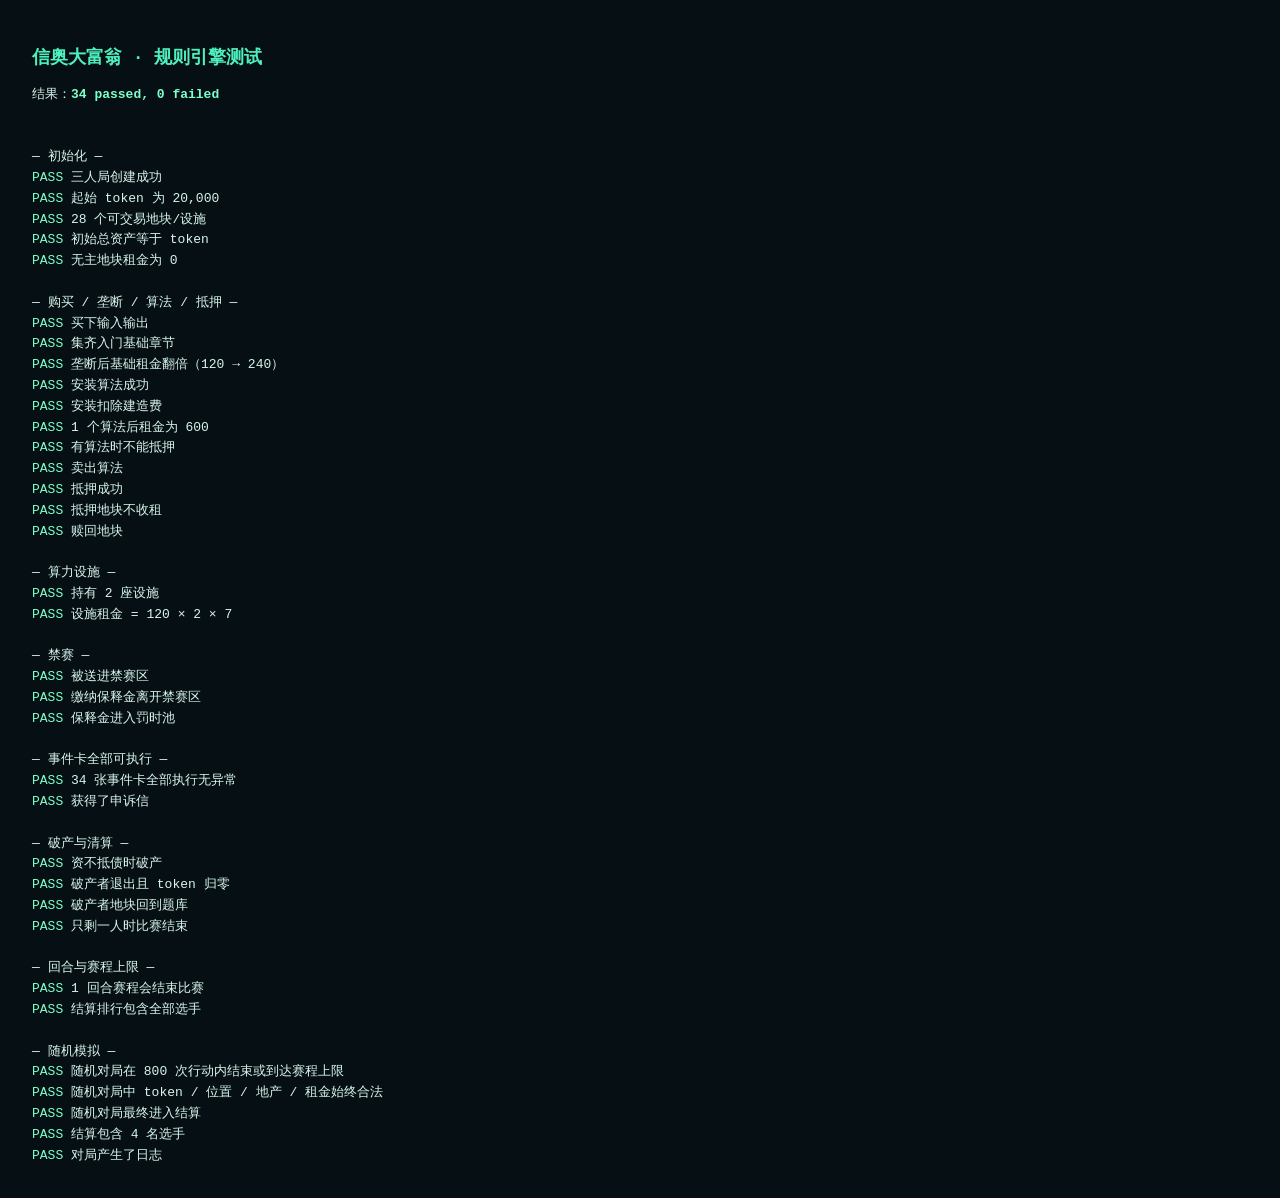
==== tests/engine-result.html @ 85a39eab "Add files via upload" ====
﻿<!DOCTYPE html>
<html lang="zh-CN"><head>
  <meta charset="UTF-8">
  <title>OI-OPOLY engine tests</title>
  <style>
    body { background: #061014; color: #d8f5ec; font: 13px/1.6 Consolas, monospace; padding: 24px; }
    h1 { color: #4ff0c0; font-size: 18px; }
    .pass { color: #7dffc9; }
    .fail { color: #ff8f8f; font-weight: 700; }
    #out { white-space: pre-wrap; }
  </style>
</head>
<body data-result="pass">
  <h1>信奥大富翁 · 规则引擎测试</h1>
  <div id="out"><div>结果：<b class="pass">34 passed, 0 failed</b></div>

— 初始化 —
<span class="pass">PASS</span> 三人局创建成功
<span class="pass">PASS</span> 起始 token 为 20,000
<span class="pass">PASS</span> 28 个可交易地块/设施
<span class="pass">PASS</span> 初始总资产等于 token
<span class="pass">PASS</span> 无主地块租金为 0

— 购买 / 垄断 / 算法 / 抵押 —
<span class="pass">PASS</span> 买下输入输出
<span class="pass">PASS</span> 集齐入门基础章节
<span class="pass">PASS</span> 垄断后基础租金翻倍（120 → 240）
<span class="pass">PASS</span> 安装算法成功
<span class="pass">PASS</span> 安装扣除建造费
<span class="pass">PASS</span> 1 个算法后租金为 600
<span class="pass">PASS</span> 有算法时不能抵押
<span class="pass">PASS</span> 卖出算法
<span class="pass">PASS</span> 抵押成功
<span class="pass">PASS</span> 抵押地块不收租
<span class="pass">PASS</span> 赎回地块

— 算力设施 —
<span class="pass">PASS</span> 持有 2 座设施
<span class="pass">PASS</span> 设施租金 = 120 × 2 × 7

— 禁赛 —
<span class="pass">PASS</span> 被送进禁赛区
<span class="pass">PASS</span> 缴纳保释金离开禁赛区
<span class="pass">PASS</span> 保释金进入罚时池

— 事件卡全部可执行 —
<span class="pass">PASS</span> 34 张事件卡全部执行无异常
<span class="pass">PASS</span> 获得了申诉信

— 破产与清算 —
<span class="pass">PASS</span> 资不抵债时破产
<span class="pass">PASS</span> 破产者退出且 token 归零
<span class="pass">PASS</span> 破产者地块回到题库
<span class="pass">PASS</span> 只剩一人时比赛结束

— 回合与赛程上限 —
<span class="pass">PASS</span> 1 回合赛程会结束比赛
<span class="pass">PASS</span> 结算排行包含全部选手

— 随机模拟 —
<span class="pass">PASS</span> 随机对局在 800 次行动内结束或到达赛程上限
<span class="pass">PASS</span> 随机对局中 token / 位置 / 地产 / 租金始终合法
<span class="pass">PASS</span> 随机对局最终进入结算
<span class="pass">PASS</span> 结算包含 4 名选手
<span class="pass">PASS</span> 对局产生了日志</div>
  <script src="../js/data.js"></script>
  <script src="../js/core.js"></script>
  <script src="../js/engine.js"></script>
  <script>
    (function () {
      const Game = window.OI.Game;
      const D = window.OI.DATA;
      let pass = 0;
      let fail = 0;
      const lines = [];

      function assert(cond, msg) {
        if (cond) { pass += 1; lines.push('<span class="pass">PASS</span> ' + msg); }
        else { fail += 1; lines.push('<span class="fail">FAIL</span> ' + msg); }
      }
      function section(name) { lines.push('\n— ' + name + ' —'); }

      try {
        section('初始化');
        let st = Game.create({ difficulty: 'normal', count: 3, rounds: 25 });
        assert(st.players.length === 3, '三人局创建成功');
        assert(st.players[0].tokens === 20000, '起始 token 为 20,000');
        assert(Object.keys(st.props).length === 28, '28 个可交易地块/设施');
        assert(Game.netWorth(st.players[0]) === 20000, '初始总资产等于 token');
        assert(Game.rentFor(1, 7) === 0, '无主地块租金为 0');

        section('购买 / 垄断 / 算法 / 抵押');
        st = Game.create({ difficulty: 'normal', count: 2, rounds: 25 });
        const p = st.players[0];
        Game.buy(p, 1);
        Game.buy(p, 3);
        Game.buy(p, 6);
        assert(st.props[1].owner === p.id, '买下输入输出');
        assert(Game.ownsGroup(p.id, 'basics'), '集齐入门基础章节');
        assert(Game.rentFor(1, 7) === 240, '垄断后基础租金翻倍（120 → 240）');
        const before = p.tokens;
        const algo = Game.build(p, 1);
        assert(!!algo && st.props[1].algos.length === 1, '安装算法成功');
        assert(p.tokens === before - D.BOARD[1].buildCost, '安装扣除建造费');
        assert(Game.rentFor(1, 7) === 600, '1 个算法后租金为 600');
        assert(Game.mortgage(p, 1) === 0, '有算法时不能抵押');
        Game.sellAlgo(p, 1);
        assert(st.props[1].algos.length === 0, '卖出算法');
        const mortgage = Game.mortgage(p, 1);
        assert(mortgage > 0 && st.props[1].mortgaged, '抵押成功');
        assert(Game.rentFor(1, 7) === 0, '抵押地块不收租');
        assert(Game.redeem(p, 1), '赎回地块');

        section('算力设施');
        st = Game.create({ difficulty: 'normal', count: 2, rounds: 25 });
        const f = st.players[0];
        Game.buy(f, 5);
        Game.buy(f, 12);
        assert(Game.facilitiesOwned(f.id) === 2, '持有 2 座设施');
        assert(Game.rentFor(5, 7) === 1680, '设施租金 = 120 × 2 × 7');

        section('禁赛');
        st = Game.create({ difficulty: 'normal', count: 2, rounds: 25 });
        const j = st.players[0];
        Game.sendToJail(j, '测试');
        assert(j.pos === 10 && j.inJail, '被送进禁赛区');
        const beforeFine = j.tokens;
        Game.payJailFine(j);
        assert(!j.inJail && j.tokens === beforeFine - D.CONFIG.jailFine, '缴纳保释金离开禁赛区');
        assert(st.pot === D.CONFIG.jailFine, '保释金进入罚时池');

        section('事件卡全部可执行');
        st = Game.create({ difficulty: 'normal', count: 3, rounds: 25 });
        const cPlayer = st.players[0];
        cPlayer.tokens = 999999;
        let cardErrors = 0;
        D.CHANCE.concat(D.CHEST).forEach((card) => {
          try {
            const result = Game.applyCard(cPlayer, card);
            if (card.effect.type === 'moveTo' && result.moveTo != null) {
              Game.teleport(cPlayer, result.moveTo, result.salary);
            }
            if (card.effect.type === 'moveBy') {
              for (let i = 0; i < card.effect.steps; i++) Game.stepForward(cPlayer);
            }
          } catch (e) {
            cardErrors += 1;
            lines.push('card error ' + card.id + ': ' + e.message);
          }
        });
        assert(cardErrors === 0, '34 张事件卡全部执行无异常');
        assert(cPlayer.getOut > 0, '获得了申诉信');

        section('破产与清算');
        st = Game.create({ difficulty: 'normal', count: 2, rounds: 25 });
        const b = st.players[0];
        Game.buy(b, 1);
        const creditor = st.players[1];
        const res = Game.charge(b, 9999999, creditor);
        assert(res.bankrupt === true, '资不抵债时破产');
        assert(!b.alive && b.tokens === 0, '破产者退出且 token 归零');
        assert(st.props[1].owner === null, '破产者地块回到题库');
        assert(st.over === true && st.winner, '只剩一人时比赛结束');

        section('回合与赛程上限');
        st = Game.create({ difficulty: 'normal', count: 2, rounds: 1 });
        let turns = 0;
        let finished = false;
        while (!finished && turns < 20) {
          turns += 1;
          if (st.players[Game.state.current].inJail) Game.useGetOut(st.players[Game.state.current]);
          const r = Game.endTurn(true);
          if (r.finished) finished = true;
        }
        assert(finished, '1 回合赛程会结束比赛');
        assert(st.ranking.length === 2, '结算排行包含全部选手');

        section('随机模拟');
        st = Game.create({ difficulty: 'normal', count: 4, rounds: 8 });
        let guard = 0;
        let valid = true;
        const moveTo = (player, steps) => {
          for (let i = 0; i < steps; i++) Game.stepForward(player);
        };
        const resolve = (player) => {
          const landing = Game.describeLanding(player);
          if (landing.kind === 'property') {
            if (landing.action === 'buy' && Math.random() < 0.65) {
              Game.buy(player, landing.tile.id);
            } else if (landing.action === 'rent') {
              Game.payRent(player, landing.tile.id, 7);
            }
          } else if (landing.kind === 'card') {
            const card = Game.drawCard(landing.deck);
            const result = Game.applyCard(player, card);
            if (result.moveTo != null) Game.teleport(player, result.moveTo, result.salary);
            else if (result.moveBy) moveTo(player, result.moveBy);
          } else if (landing.kind === 'tax') {
            Game.payTax(player, landing.amount);
          } else if (landing.kind === 'jail' && landing.goto) {
            Game.sendToJail(player, '模拟');
          } else if (landing.kind === 'parking' && Game.state.pot > 0) {
            Game.gain(player, Game.state.pot);
            Game.state.pot = 0;
          }
          const owned = Game.ownedTiles(player.id);
          if (owned.length && Math.random() < 0.4) {
            const target = owned.find((t) => Game.canBuild(player, t.id));
            if (target) Game.build(player, target.id);
          }
        };
        const validate = () => {
          Game.state.players.forEach((pl) => {
            if (!(pl.tokens >= 0) || !Number.isFinite(pl.tokens)) valid = false;
            if (pl.pos < 0 || pl.pos > 39) valid = false;
          });
          Object.keys(Game.state.props).forEach((id) => {
            const prop = Game.state.props[id];
            if (prop.owner && !Game.player(prop.owner)) valid = false;
            if (prop.algos.length > D.CONFIG.maxAlgos) valid = false;
            if (!prop.owner && prop.algos.length) valid = false;
          });
          D.BOARD.forEach((t) => {
            if (t.type === 'property' || t.type === 'facility') {
              const rent = Game.rentFor(t.id, 7);
              if (!(rent >= 0) || !Number.isFinite(rent)) valid = false;
            }
          });
          if (Game.marketMult('dp') < 0.4 || Game.marketMult('dp') > 2.5) valid = false;
        };
        while (!Game.state.over && guard < 800) {
          guard += 1;
          const active = Game.current();
          if (active.inJail) {
            const jailRes = Game.jailRoll(active);
            if (jailRes.freed) {
              moveTo(active, jailRes.roll.total);
              resolve(active);
            }
          } else {
            const roll = Game.roll();
            if (Game.state.doubles >= 3) {
              Game.sendToJail(active, '三次双数');
            } else {
              moveTo(active, roll.total);
              resolve(active);
            }
          }
          if (!Game.state.over) Game.endTurn();
          validate();
        }
        assert(guard < 800, '随机对局在 800 次行动内结束或到达赛程上限');
        assert(valid, '随机对局中 token / 位置 / 地产 / 租金始终合法');
        assert(Game.state.over, '随机对局最终进入结算');
        assert(Game.state.ranking.length === 4, '结算包含 4 名选手');
        assert(Game.state.log.length > 10, '对局产生了日志');
      } catch (err) {
        fail += 1;
        lines.push('<span class="fail">EXCEPTION</span> ' + (err && err.stack ? err.stack : err));
      }

      lines.unshift('<div>结果：<b class="' + (fail ? 'fail' : 'pass') + '">' + pass + ' passed, ' + fail + ' failed</b></div>');
      document.getElementById('out').innerHTML = lines.join('\n');
      document.body.dataset.result = fail ? 'fail' : 'pass';
    })();
  </script>


</body></html>
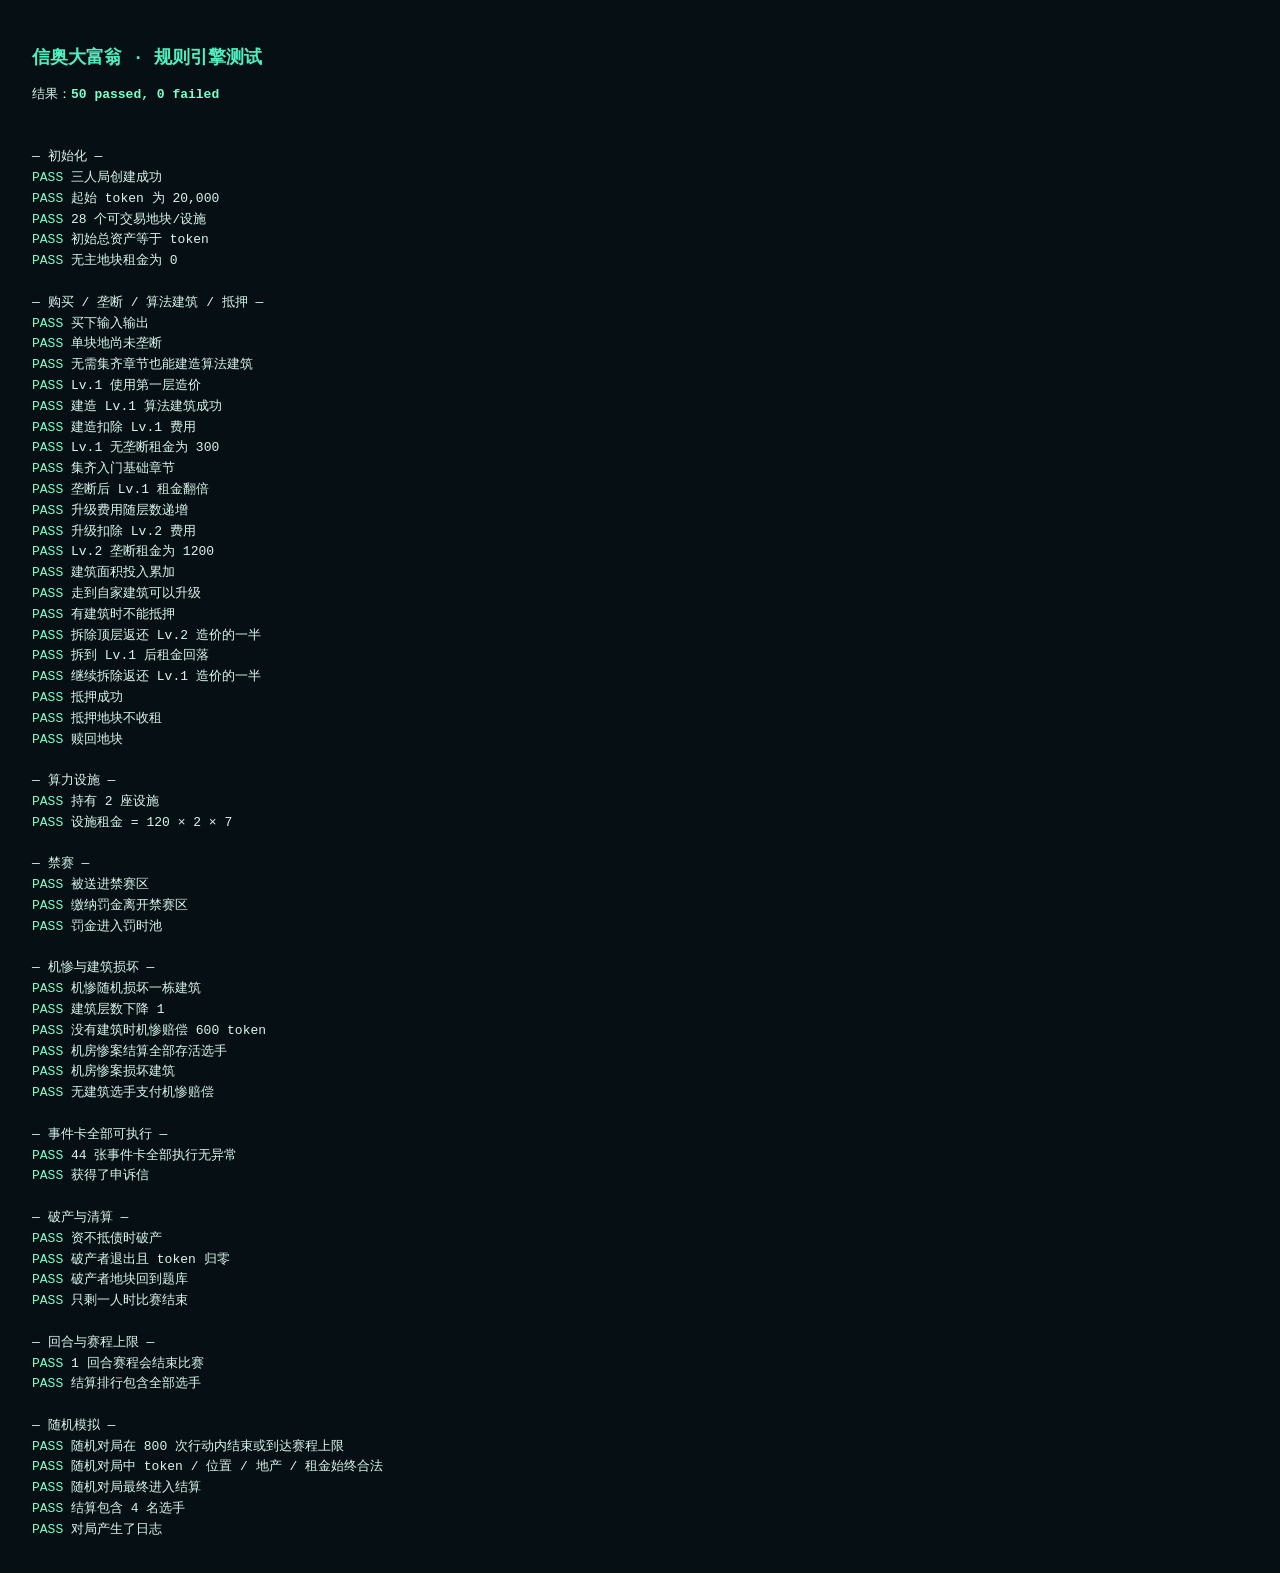
==== commit 3ff1488e: "Add files via upload" ====
--- a/tests/engine-result.html
+++ b/tests/engine-result.html
@@ -12,7 +12,7 @@
 </head>
 <body data-result="pass">
   <h1>信奥大富翁 · 规则引擎测试</h1>
-  <div id="out"><div>结果：<b class="pass">34 passed, 0 failed</b></div>
+  <div id="out"><div>结果：<b class="pass">50 passed, 0 failed</b></div>
 
 — 初始化 —
 <span class="pass">PASS</span> 三人局创建成功
@@ -21,15 +21,25 @@
 <span class="pass">PASS</span> 初始总资产等于 token
 <span class="pass">PASS</span> 无主地块租金为 0
 
-— 购买 / 垄断 / 算法 / 抵押 —
+— 购买 / 垄断 / 算法建筑 / 抵押 —
 <span class="pass">PASS</span> 买下输入输出
+<span class="pass">PASS</span> 单块地尚未垄断
+<span class="pass">PASS</span> 无需集齐章节也能建造算法建筑
+<span class="pass">PASS</span> Lv.1 使用第一层造价
+<span class="pass">PASS</span> 建造 Lv.1 算法建筑成功
+<span class="pass">PASS</span> 建造扣除 Lv.1 费用
+<span class="pass">PASS</span> Lv.1 无垄断租金为 300
 <span class="pass">PASS</span> 集齐入门基础章节
-<span class="pass">PASS</span> 垄断后基础租金翻倍（120 → 240）
-<span class="pass">PASS</span> 安装算法成功
-<span class="pass">PASS</span> 安装扣除建造费
-<span class="pass">PASS</span> 1 个算法后租金为 600
-<span class="pass">PASS</span> 有算法时不能抵押
-<span class="pass">PASS</span> 卖出算法
+<span class="pass">PASS</span> 垄断后 Lv.1 租金翻倍
+<span class="pass">PASS</span> 升级费用随层数递增
+<span class="pass">PASS</span> 升级扣除 Lv.2 费用
+<span class="pass">PASS</span> Lv.2 垄断租金为 1200
+<span class="pass">PASS</span> 建筑面积投入累加
+<span class="pass">PASS</span> 走到自家建筑可以升级
+<span class="pass">PASS</span> 有建筑时不能抵押
+<span class="pass">PASS</span> 拆除顶层返还 Lv.2 造价的一半
+<span class="pass">PASS</span> 拆到 Lv.1 后租金回落
+<span class="pass">PASS</span> 继续拆除返还 Lv.1 造价的一半
 <span class="pass">PASS</span> 抵押成功
 <span class="pass">PASS</span> 抵押地块不收租
 <span class="pass">PASS</span> 赎回地块
@@ -40,11 +50,19 @@
 
 — 禁赛 —
 <span class="pass">PASS</span> 被送进禁赛区
-<span class="pass">PASS</span> 缴纳保释金离开禁赛区
-<span class="pass">PASS</span> 保释金进入罚时池
+<span class="pass">PASS</span> 缴纳罚金离开禁赛区
+<span class="pass">PASS</span> 罚金进入罚时池
+
+— 机惨与建筑损坏 —
+<span class="pass">PASS</span> 机惨随机损坏一栋建筑
+<span class="pass">PASS</span> 建筑层数下降 1
+<span class="pass">PASS</span> 没有建筑时机惨赔偿 600 token
+<span class="pass">PASS</span> 机房惨案结算全部存活选手
+<span class="pass">PASS</span> 机房惨案损坏建筑
+<span class="pass">PASS</span> 无建筑选手支付机惨赔偿
 
 — 事件卡全部可执行 —
-<span class="pass">PASS</span> 34 张事件卡全部执行无异常
+<span class="pass">PASS</span> 44 张事件卡全部执行无异常
 <span class="pass">PASS</span> 获得了申诉信
 
 — 破产与清算 —
@@ -89,23 +107,40 @@
         assert(Game.netWorth(st.players[0]) === 20000, '初始总资产等于 token');
         assert(Game.rentFor(1, 7) === 0, '无主地块租金为 0');
 
-        section('购买 / 垄断 / 算法 / 抵押');
+        section('购买 / 垄断 / 算法建筑 / 抵押');
         st = Game.create({ difficulty: 'normal', count: 2, rounds: 25 });
         const p = st.players[0];
         Game.buy(p, 1);
+        assert(st.props[1].owner === p.id, '买下输入输出');
+        assert(!Game.ownsGroup(p.id, 'basics'), '单块地尚未垄断');
+        assert(Game.canBuild(p, 1), '无需集齐章节也能建造算法建筑');
+        const cost1 = Game.upgradeCost(1);
+        assert(cost1 === D.BOARD[1].buildCosts[0], 'Lv.1 使用第一层造价');
+        const before = p.tokens;
+        const algo = Game.build(p, 1);
+        assert(!!algo && st.props[1].algos.length === 1, '建造 Lv.1 算法建筑成功');
+        assert(p.tokens === before - cost1, '建造扣除 Lv.1 费用');
+        assert(Game.rentFor(1, 7) === 300, 'Lv.1 无垄断租金为 300');
         Game.buy(p, 3);
         Game.buy(p, 6);
-        assert(st.props[1].owner === p.id, '买下输入输出');
         assert(Game.ownsGroup(p.id, 'basics'), '集齐入门基础章节');
-        assert(Game.rentFor(1, 7) === 240, '垄断后基础租金翻倍（120 → 240）');
-        const before = p.tokens;
-        const algo = Game.build(p, 1);
-        assert(!!algo && st.props[1].algos.length === 1, '安装算法成功');
-        assert(p.tokens === before - D.BOARD[1].buildCost, '安装扣除建造费');
-        assert(Game.rentFor(1, 7) === 600, '1 个算法后租金为 600');
-        assert(Game.mortgage(p, 1) === 0, '有算法时不能抵押');
-        Game.sellAlgo(p, 1);
-        assert(st.props[1].algos.length === 0, '卖出算法');
+        assert(Game.rentFor(1, 7) === 600, '垄断后 Lv.1 租金翻倍');
+        const cost2 = Game.upgradeCost(1);
+        assert(cost2 === D.BOARD[1].buildCosts[1] && cost2 > cost1, '升级费用随层数递增');
+        const before2 = p.tokens;
+        Game.build(p, 1);
+        assert(p.tokens === before2 - cost2, '升级扣除 Lv.2 费用');
+        assert(Game.rentFor(1, 7) === 1200, 'Lv.2 垄断租金为 1200');
+        assert(Game.investedIn(1) === cost1 + cost2, '建筑面积投入累加');
+        p.pos = 1;
+        const selfLanding = Game.describeLanding(p);
+        assert(selfLanding.action === 'self' && selfLanding.canUpgrade, '走到自家建筑可以升级');
+        assert(Game.mortgage(p, 1) === 0, '有建筑时不能抵押');
+        const refund = Game.sellAlgo(p, 1);
+        assert(refund === Math.round(cost2 * 0.5), '拆除顶层返还 Lv.2 造价的一半');
+        assert(Game.rentFor(1, 7) === 600, '拆到 Lv.1 后租金回落');
+        const refund2 = Game.sellAlgo(p, 1);
+        assert(refund2 === Math.round(cost1 * 0.5), '继续拆除返还 Lv.1 造价的一半');
         const mortgage = Game.mortgage(p, 1);
         assert(mortgage > 0 && st.props[1].mortgaged, '抵押成功');
         assert(Game.rentFor(1, 7) === 0, '抵押地块不收租');
@@ -126,8 +161,26 @@
         assert(j.pos === 10 && j.inJail, '被送进禁赛区');
         const beforeFine = j.tokens;
         Game.payJailFine(j);
-        assert(!j.inJail && j.tokens === beforeFine - D.CONFIG.jailFine, '缴纳保释金离开禁赛区');
-        assert(st.pot === D.CONFIG.jailFine, '保释金进入罚时池');
+        assert(!j.inJail && j.tokens === beforeFine - D.CONFIG.jailFine, '缴纳罚金离开禁赛区');
+        assert(st.pot === D.CONFIG.jailFine, '罚金进入罚时池');
+
+        section('机惨与建筑损坏');
+        st = Game.create({ difficulty: 'normal', count: 3, rounds: 25 });
+        const m = st.players[0];
+        Game.buy(m, 1);
+        Game.build(m, 1);
+        const destroyed = Game.destroyBuild(m, 600);
+        assert(destroyed.tile && destroyed.tile.id === 1, '机惨随机损坏一栋建筑');
+        assert(st.props[1].algos.length === 0, '建筑层数下降 1');
+        const beforeCrash = m.tokens;
+        const noBuild = Game.destroyBuild(m, 600);
+        assert(noBuild.paid === 600 && m.tokens === beforeCrash - 600, '没有建筑时机惨赔偿 600 token');
+        Game.buy(m, 3);
+        Game.build(m, 3);
+        const crashResults = Game.machineCrash(500);
+        assert(crashResults.length === 3, '机房惨案结算全部存活选手');
+        assert(st.props[3].algos.length === 0, '机房惨案损坏建筑');
+        assert(crashResults.some((r) => !r.tile && r.paid === 500), '无建筑选手支付机惨赔偿');
 
         section('事件卡全部可执行');
         st = Game.create({ difficulty: 'normal', count: 3, rounds: 25 });
@@ -148,7 +201,7 @@
             lines.push('card error ' + card.id + ': ' + e.message);
           }
         });
-        assert(cardErrors === 0, '34 张事件卡全部执行无异常');
+        assert(cardErrors === 0, `${D.CHANCE.length + D.CHEST.length} 张事件卡全部执行无异常`);
         assert(cPlayer.getOut > 0, '获得了申诉信');
 
         section('破产与清算');
